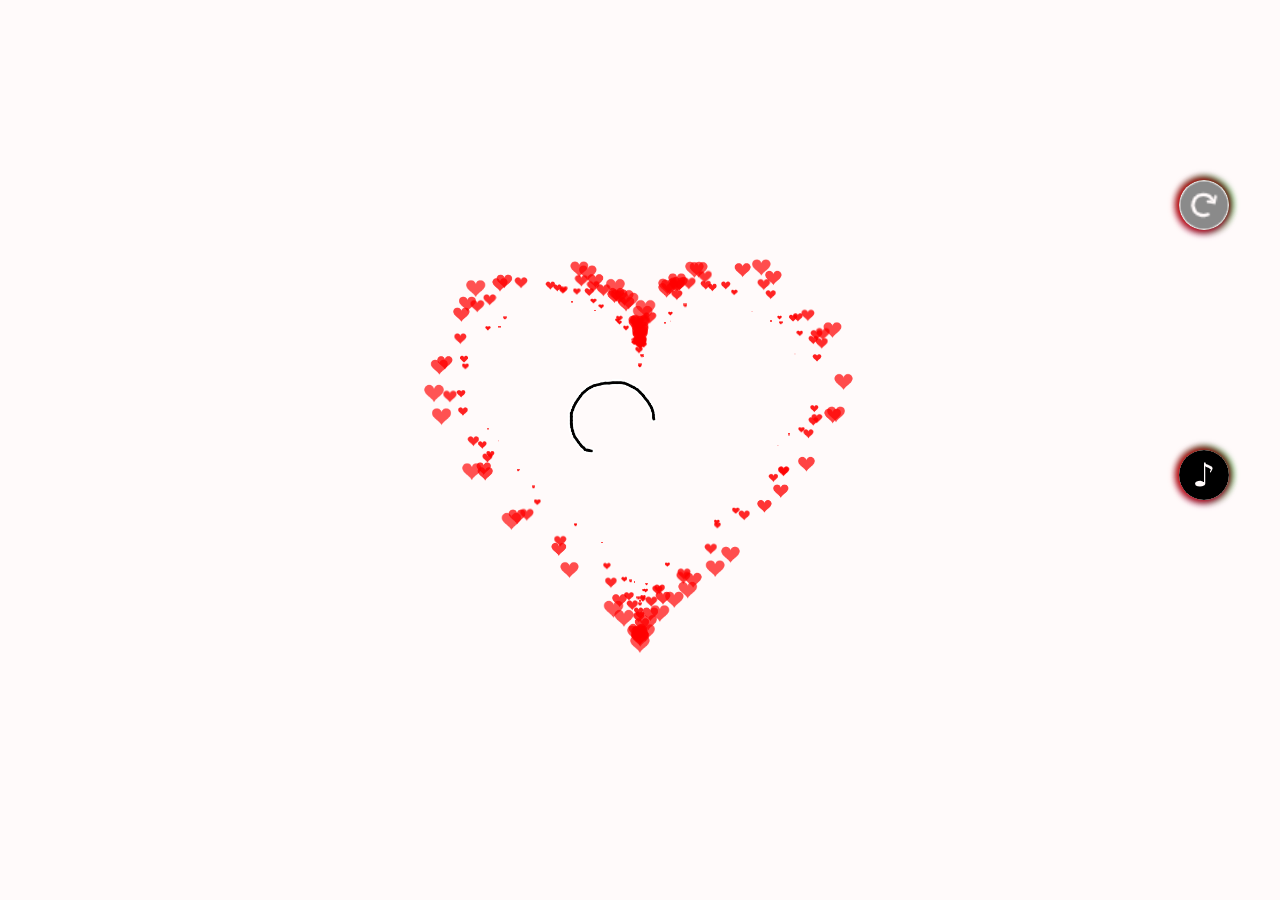
==== Beating heart/love.html @ 7407252d "updata" ====
<!DOCTYPE html>
<html lang="zh">
	<head>
		<meta charset="UTF-8">
		<meta http-equiv="X-UA-Compatible" content="IE=edge">
		<meta name="author" content="liqinglin" />
		<meta name="description" content="Beating heart" />
		<meta http-equiv="Cache-Control" content="no-transform" />
		<meta http-equiv="Cache-Control" content="no-siteapp" />
		<link rel="shortcut icon" type="image/x-icon" href="ico/heart_rate.ico" />
		<title>i love you</title>
		<link rel="stylesheet" type="text/css" href="css/love.css" />
		<script type="text/javascript" src="js/love.js"></script>
	</head>
	<body>
		<!-- 旋转播放 -->
		<div class="graph" id="graph">
			<img class="rotate" id="rotate" src="img/musicnotation.png" title="点我" />
		</div>
		<audio src="music/林俊杰 - 起风了.mp3" id="music" loop></audio>
		<!-- 爱心 -->
		<canvas id="heart"></canvas>
		<!-- gif图 -->
		<div class="image">
			<img id="img" src="img/0.05zhen.gif">
		</div>
		<!--刷新gif图 -->
		<div class="gif">
			<img class="refresh" id="refresh" src="img/refresh.png" title="刷新" />
		</div>
	</body>
</html>
---- Beating heart/css/love.css ----
* {
	margin: 0;
	padding: 0;
	/* 移动端禁止选中文字 */
	moz-user-select: -moz-none;
	-moz-user-select: none;
	-o-user-select: none;
	-khtml-user-select: none;
	-webkit-user-select: none;
	-ms-user-select: none;
	/* 只兼容webkit内核浏览器 */
	user-select: none;
}

html,
body {
	height: 100%;
	background-color: snow;
	/* 解决移动端页面点击图标或按钮产生阴影 */
	-webkit-tap-highlight-color: transparent;
	/* 页面变灰 */
	/* filter: grayscale(100%); */
}

/* 旋转播放 */
.graph {
	/* 固定位置 */
	position: fixed;
	top: 50%;
	right: 4%;
}

.graph img {
	width: 50px;
	height: 50px;
	/* 让整个div显示手型鼠标指向 */
	cursor: pointer;
	z-index: 99;
	border-radius: 50%;
	/* 旋转阴影 */
	box-shadow: -2px 0px 8px #f00, 0px -2px 8px #000, 0px 2px 8px #9e038a, 2px 0px 8px #0f0;
}

/* 图片围绕中心点一直旋转 */
.rotate {
	-webkit-transform: rotate(360deg);
	animation: rotation 4s linear infinite;
	-moz-animation: rotation 4s linear infinite;
	-webkit-animation: rotation 4s linear infinite;
	-o-animation: rotation 4s linear infinite;
}

@-webkit-keyframes rotation {
	from {
		-webkit-transform: rotate(0deg);
	}

	to {
		-webkit-transform: rotate(360deg);
	}
}

/* gif图 */
.image {
	position: absolute;
	top: 50%;
	left: 50%;
	/* 50%为自身尺寸的一半 */
	transform: translate(-50%, -50%);
	-webkit-transform: translate(-50%, -50%);
}

.image img {
	width: 160px;
	height: 160px;
}

/* 刷新gif图 */
.gif {
	/* 固定位置 */
	position: fixed;
	top: 20%;
	right: 4%;
}

.gif img {
	width: 50px;
	height: 50px;
	/* 让整个div显示手型鼠标指向 */
	cursor: pointer;
	z-index: 99;
	border-radius: 50%;
	/* 旋转阴影 */
	box-shadow: -2px 0px 8px #f00, 0px -2px 8px #000, 0px 2px 8px #9e038a, 2px 0px 8px #0f0;
}

/* canvas */
canvas {
	position: fixed;
	width: 100%;
	height: 100%;
	animation: anim 1.5s ease-in-out infinite;
	-webkit-animation: anim 1.5s ease-in-out infinite;
	-o-animation: anim 1.5s ease-in-out infinite;
	-moz-animation: anim 1.5s ease-in-out infinite;
}

/* 爱心跳动 */
@keyframes anim {
	0% {
		transform: scale(0.8);
	}

	25% {
		transform: scale(0.7);
	}

	50% {
		transform: scale(1);
	}

	75% {
		transform: scale(0.7);
	}

	100% {
		transform: scale(0.8);
	}
}

@-webkit-keyframes anim {
	0% {
		-webkit-transform: scale(0.8);
	}

	25% {
		-webkit-transform: scale(0.7);
	}

	50% {
		-webkit-transform: scale(1);
	}

	75% {
		-webkit-transform: scale(0.7);
	}

	100% {
		-webkit-transform: scale(0.8);
	}
}

@-o-keyframes anim {
	0% {
		-o-transform: scale(0.8);
	}

	25% {
		-o-transform: scale(0.7);
	}

	50% {
		-o-transform: scale(1);
	}

	75% {
		-o-transform: scale(0.7);
	}

	100% {
		-o-transform: scale(0.8);
	}
}

@-moz-keyframes anim {
	0% {
		-moz-transform: scale(0.8);
	}

	25% {
		-moz-transform: scale(0.7);
	}

	50% {
		-moz-transform: scale(1);
	}

	75% {
		-moz-transform: scale(0.7);
	}

	100% {
		-moz-transform: scale(0.8);
	}
}
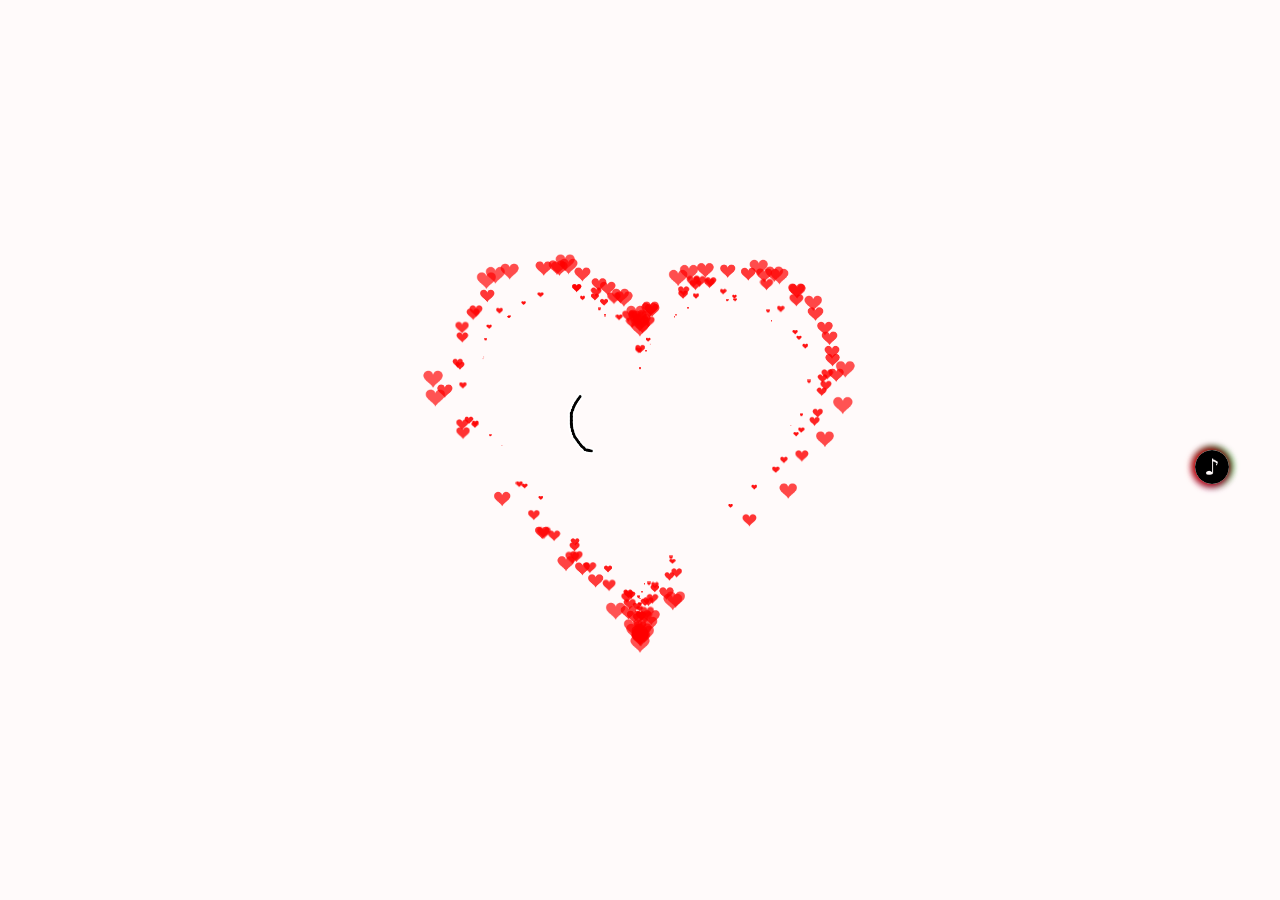
==== commit 35316458: "updata" ====
--- a/Beating heart/love.html
+++ b/Beating heart/love.html
@@ -22,11 +22,7 @@
 		<canvas id="heart"></canvas>
 		<!-- gif图 -->
 		<div class="image">
-			<img id="img" src="img/0.05zhen.gif">
-		</div>
-		<!--刷新gif图 -->
-		<div class="gif">
-			<img class="refresh" id="refresh" src="img/refresh.png" title="刷新" />
+			<img id="img" src="img/0.10zhen.gif">
 		</div>
 	</body>
-</html>
+</html>--- a/Beating heart/css/love.css
+++ b/Beating heart/css/love.css
@@ -31,8 +31,8 @@
 }
 
 .graph img {
-	width: 50px;
-	height: 50px;
+	width: 34px;
+	height: 34px;
 	/* 让整个div显示手型鼠标指向 */
 	cursor: pointer;
 	z-index: 99;
@@ -41,22 +41,13 @@
 	box-shadow: -2px 0px 8px #f00, 0px -2px 8px #000, 0px 2px 8px #9e038a, 2px 0px 8px #0f0;
 }
 
-/* 图片围绕中心点一直旋转 */
-.rotate {
-	-webkit-transform: rotate(360deg);
-	animation: rotation 4s linear infinite;
-	-moz-animation: rotation 4s linear infinite;
-	-webkit-animation: rotation 4s linear infinite;
-	-o-animation: rotation 4s linear infinite;
-}
-
 @-webkit-keyframes rotation {
 	from {
-		-webkit-transform: rotate(0deg);
+		transform: rotate(0deg);
 	}
 
 	to {
-		-webkit-transform: rotate(360deg);
+		transform: rotate(360deg);
 	}
 }
 
@@ -73,25 +64,6 @@
 .image img {
 	width: 160px;
 	height: 160px;
-}
-
-/* 刷新gif图 */
-.gif {
-	/* 固定位置 */
-	position: fixed;
-	top: 20%;
-	right: 4%;
-}
-
-.gif img {
-	width: 50px;
-	height: 50px;
-	/* 让整个div显示手型鼠标指向 */
-	cursor: pointer;
-	z-index: 99;
-	border-radius: 50%;
-	/* 旋转阴影 */
-	box-shadow: -2px 0px 8px #f00, 0px -2px 8px #000, 0px 2px 8px #9e038a, 2px 0px 8px #0f0;
 }
 
 /* canvas */
@@ -192,4 +164,4 @@
 	100% {
 		-moz-transform: scale(0.8);
 	}
-}
+}